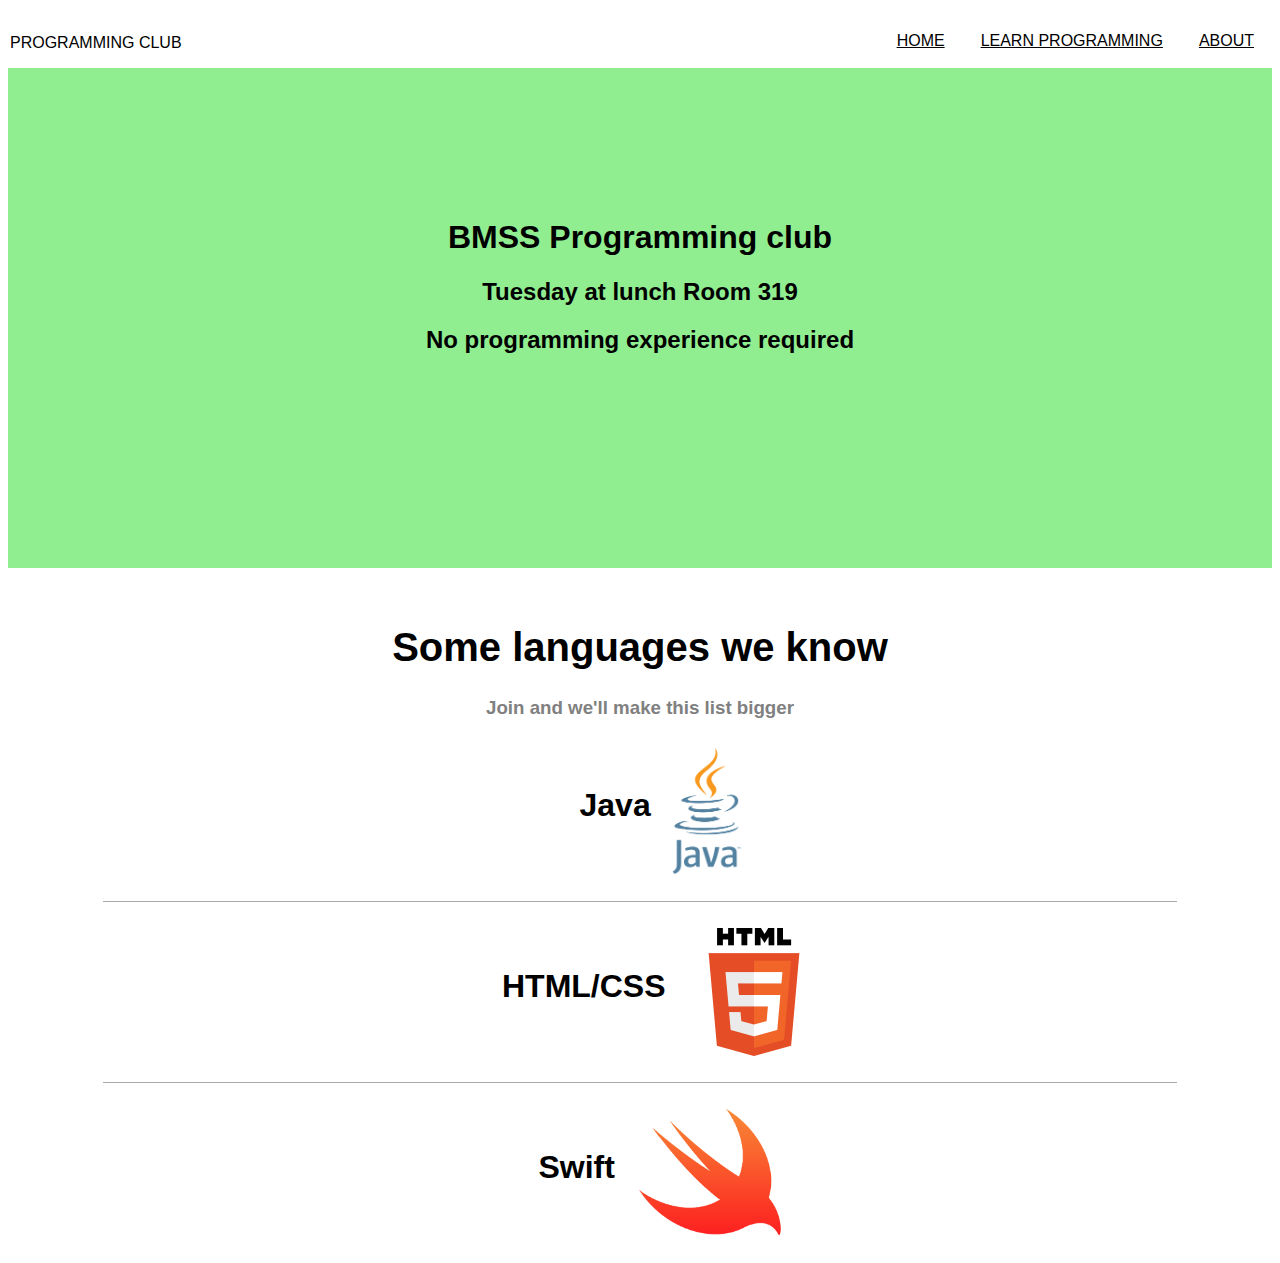
==== index.html @ 0118c204 "Added a section for languages we know" ====
<!DOCTYPE html>
<html>
	<head>
		<title>BMSS Programming Club</title>
		<link rel="stylesheet" type="text/css" href="styleindex.css">
	</head>

	<body>
		<div class="navigation">
			<center>
				<ul>
					<li><a href="about.html">About</a></li>
					<li><a href="learn.html">Learn programming</a></li>
					<li><a href="index.html">Home</a></li>


					<div id="title">
						<li><p>Programming Club</p></li>
					</div>

				</ul>
			</center>
		</div>

		<div class="banner">
			<!-- The background image for the banner is included in the .css file -->
			<div id="bannerContent">
				<center>
					<h1>BMSS Programming club</h1>
					<h2>Tuesday at lunch Room 319</h2>
					<h2>No programming experience required</h2>
			</div>
		</div>

		<div class="languages">
			<center>

				<div class="languagesTitle">
					<h1>Some languages we know</h1>
					<h3>Join and we'll make this list bigger</h3>
				</div>

				<ul>
					<li><h1>Java</h1>
					<li><img src="Java-Logo.png" alt:"Java logo" height="128"></li>
				</ul>

				<div class="divider"></div>

				<ul>
					<li><h1>HTML/CSS</h1></li>
					<li><img src="HTML-logo.png" alt:"HTML Logo" height="128"></li>
				</ul>

				<div class="divider"></div>

				<ul>
					<li><h1>Swift</h1></li>
					<li><img src="Swift-Logo.png" alt:"Swift Logo" height="128"</li>
				</ul>
			</center>
		</div>

		
	</body>


</html>
---- styleindex.css ----
body {
	background-color: #FFF;
	font-family: Helvetica, sans-serif;
}

.navigation li {
	margin-left: 0px;
	margin-right: 0px;
	padding: 10px 2px;
	text-transform: uppercase;
	display: inline;
	float: right;

}

.navigation ul {
	margin: 0;
	padding: 0;
	list-style-type: none;
}

.navigation a {
	display: block;
	text-align: center;
	color: black;
	padding: 14px 16px;
}

.navigation {
	height: 60px;
	width: 100%;
	top: 0px;
	left: 0px;
}

/* change the color when the mouse hovers over a navigation bar button */
.navigation a:hover {
	background-color: lightgray;
}

/* Make the title go on the left side of the navi bar */
#title li {
	float: left;
}

.banner {
	background-size: cover;
	background-color: lightgreen;
	height: 500px;
	width: 100%;
	background-attachment: fixed;
}

#bannerContent {
	position: relative;
	top: 20%;
	padding: 30px 10px;
	margin: auto;
	color: tbd;
}

.languages li {
	display: inline-block;
	float: none;
	padding: 10px;
	text-align: center;
}


.languages img {
	/* Do this so the images are vertically centered with the text */
	vertical-align: middle;
}

.divider {
	background-color: darkgrey;
	height: 1px;
	width: 85%;
}

.languagesTitle h1 {
	padding-top: 30px;
	font-size: 40px;
}

.languagesTitle h3 {
	color: grey;
}
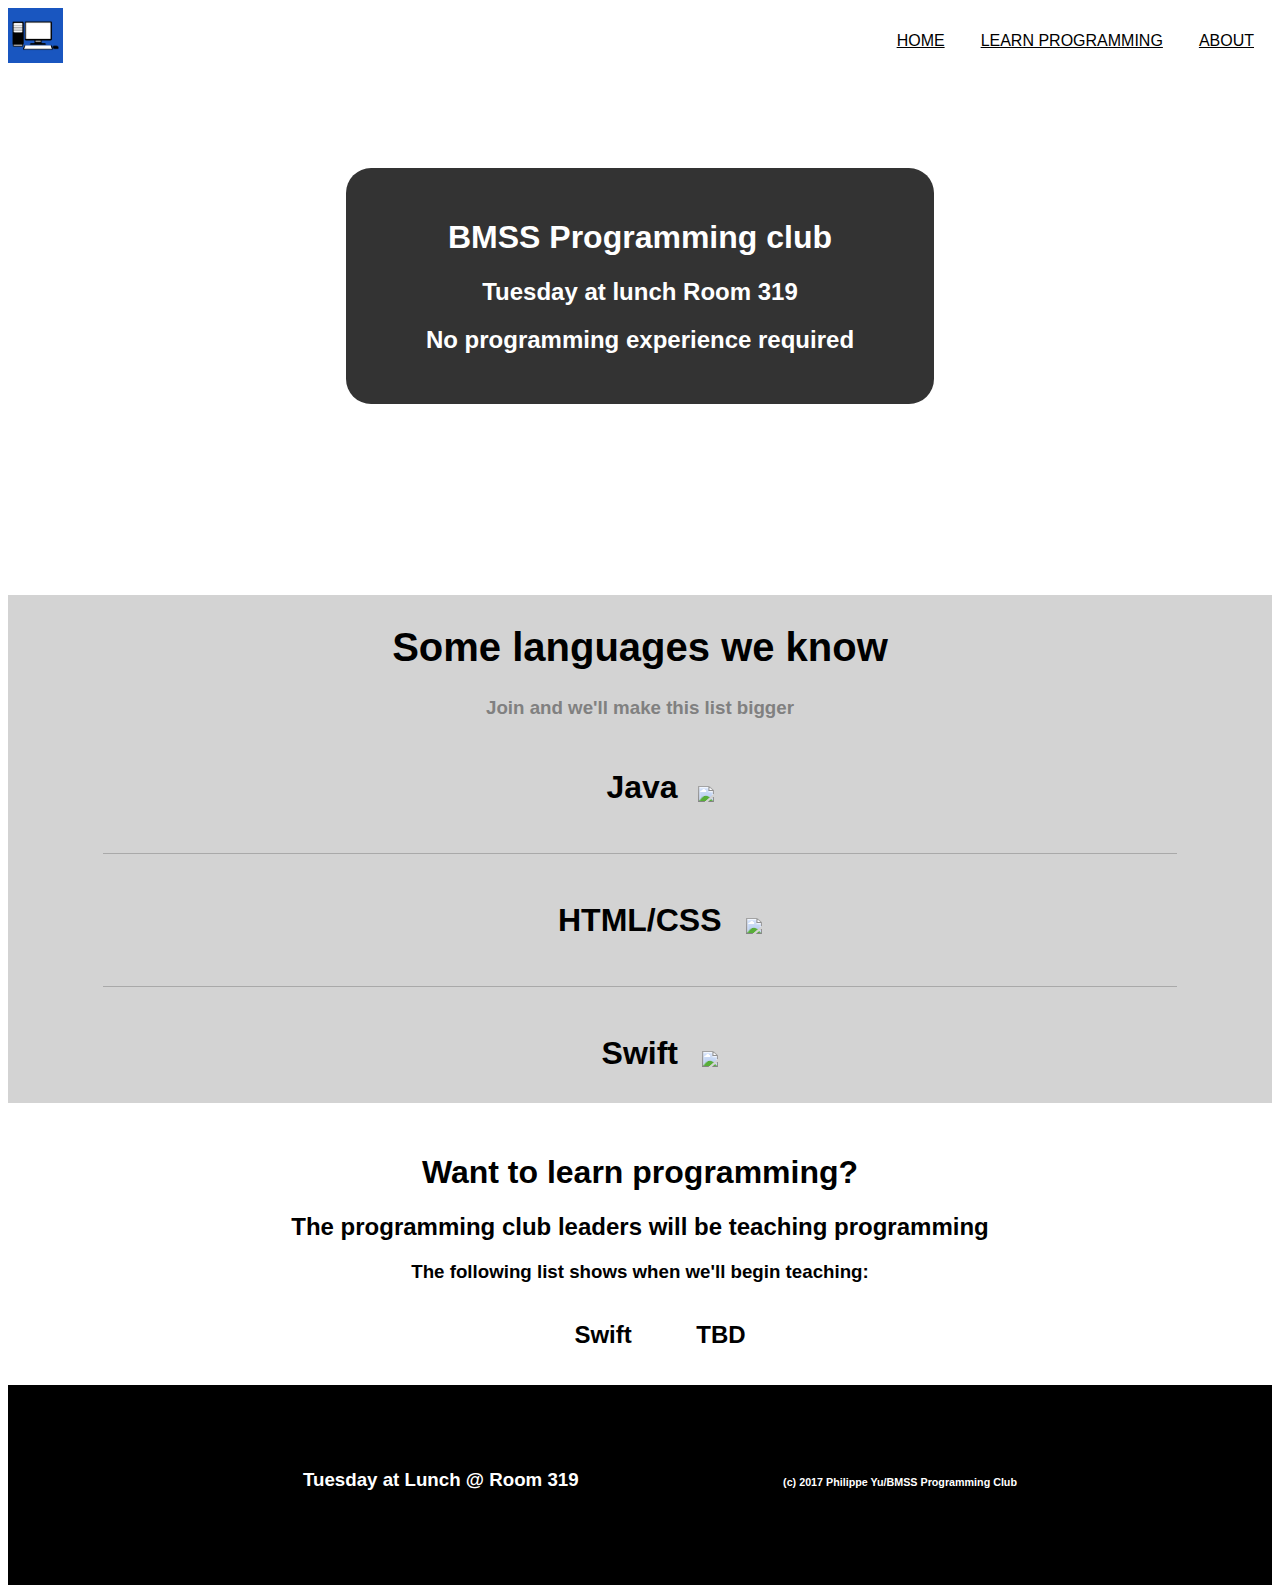
==== commit 3bbe98e5: "Added the navigation bar logo on existing pages" ====
--- a/index.html
+++ b/index.html
@@ -15,7 +15,7 @@
 
 
 					<div id="title">
-						<li><p>Programming Club</p></li>
+						<li><img src="./Images/Club-Logo.png" alt:"BMSS Programming Club" height="55"></li>
 					</div>
 
 				</ul>
@@ -42,26 +42,49 @@
 
 				<ul>
 					<li><h1>Java</h1>
-					<li><img src="Java-Logo.png" alt:"Java logo" height="128"></li>
+					<li><img src="./Images/Java-Logo.png" alt:"Java logo" height="128"></li>
 				</ul>
 
 				<div class="divider"></div>
 
 				<ul>
 					<li><h1>HTML/CSS</h1></li>
-					<li><img src="HTML-logo.png" alt:"HTML Logo" height="128"></li>
+					<li><img src="./Images/HTML-logo.png" alt:"HTML Logo" height="128"></li>
 				</ul>
 
 				<div class="divider"></div>
 
 				<ul>
 					<li><h1>Swift</h1></li>
-					<li><img src="Swift-Logo.png" alt:"Swift Logo" height="128"</li>
+					<li><img src="./Images/Swift-Logo.png" alt:"Swift Logo" height="128"></li>
 				</ul>
 			</center>
 		</div>
 
-		
+		<div class="learnToCode">
+			<center>
+				<h1>Want to learn programming?</h1>
+				<h2>The programming club leaders will be teaching programming</h2>
+				<h3>The following list shows when we'll begin teaching:</h3>
+				<ul>
+					<li><h2>Swift</h2></li>
+					<li><h2>TBD</h2></li>
+				</ul>
+			</center>
+		</div>
+
+		<div class="footer">
+
+			<div class="footerContent">
+				<center>
+					<ul>
+						<li><h3>Tuesday at Lunch @ Room 319</h3></li>
+						<li><h6>(c) 2017 Philippe Yu/BMSS Programming Club</h6></li>
+					</ul>
+				</center>
+			</div>
+
+		</div>
 	</body>
 
 
--- a/styleindex.css
+++ b/styleindex.css
@@ -2,7 +2,7 @@
 	background-color: #FFF;
 	font-family: Helvetica, sans-serif;
 }
-
+/* Navigation Bar */
 .navigation li {
 	margin-left: 0px;
 	margin-right: 0px;
@@ -41,14 +41,16 @@
 /* Make the title go on the left side of the navi bar */
 #title li {
 	float: left;
+	padding-left: 0px;
+	padding-top: 0px;
 }
-
+/* Banner */
 .banner {
 	background-size: cover;
-	background-color: lightgreen;
 	height: 500px;
 	width: 100%;
-	background-attachment: fixed;
+	background-attachment: scroll;
+	background-image: url("./Images/HeroImage.png");
 }
 
 #bannerContent {
@@ -56,7 +58,14 @@
 	top: 20%;
 	padding: 30px 10px;
 	margin: auto;
-	color: tbd;
+	color: white;
+	width: 45%;
+	border-radius: 25px;
+	background-color: rgba(0, 0, 0, 0.8);
+}
+/* Languages */
+.languages {
+	background-color: lightgrey;
 }
 
 .languages li {
@@ -86,3 +95,34 @@
 .languagesTitle h3 {
 	color: grey;
 }
+/* Learn to Code */
+.learnToCode li {
+	display: inline-block;
+	float: none;
+	padding: 0px 30px;
+	text-align: center;
+}
+
+.learnToCode h1 {
+	padding-top: 30px;
+}
+/* Footer */
+.footer {
+	background-color: black;
+	height: 200px;
+	color: white;
+	width: 100%;
+}
+
+.footer ul {
+	list-style-type: none;
+}
+
+.footer li {
+	margin-left: 0px;
+	margin-right: 0px;
+	display: inline-block;
+	float: none;
+	text-align: center;
+	padding: 65px 100px;
+}
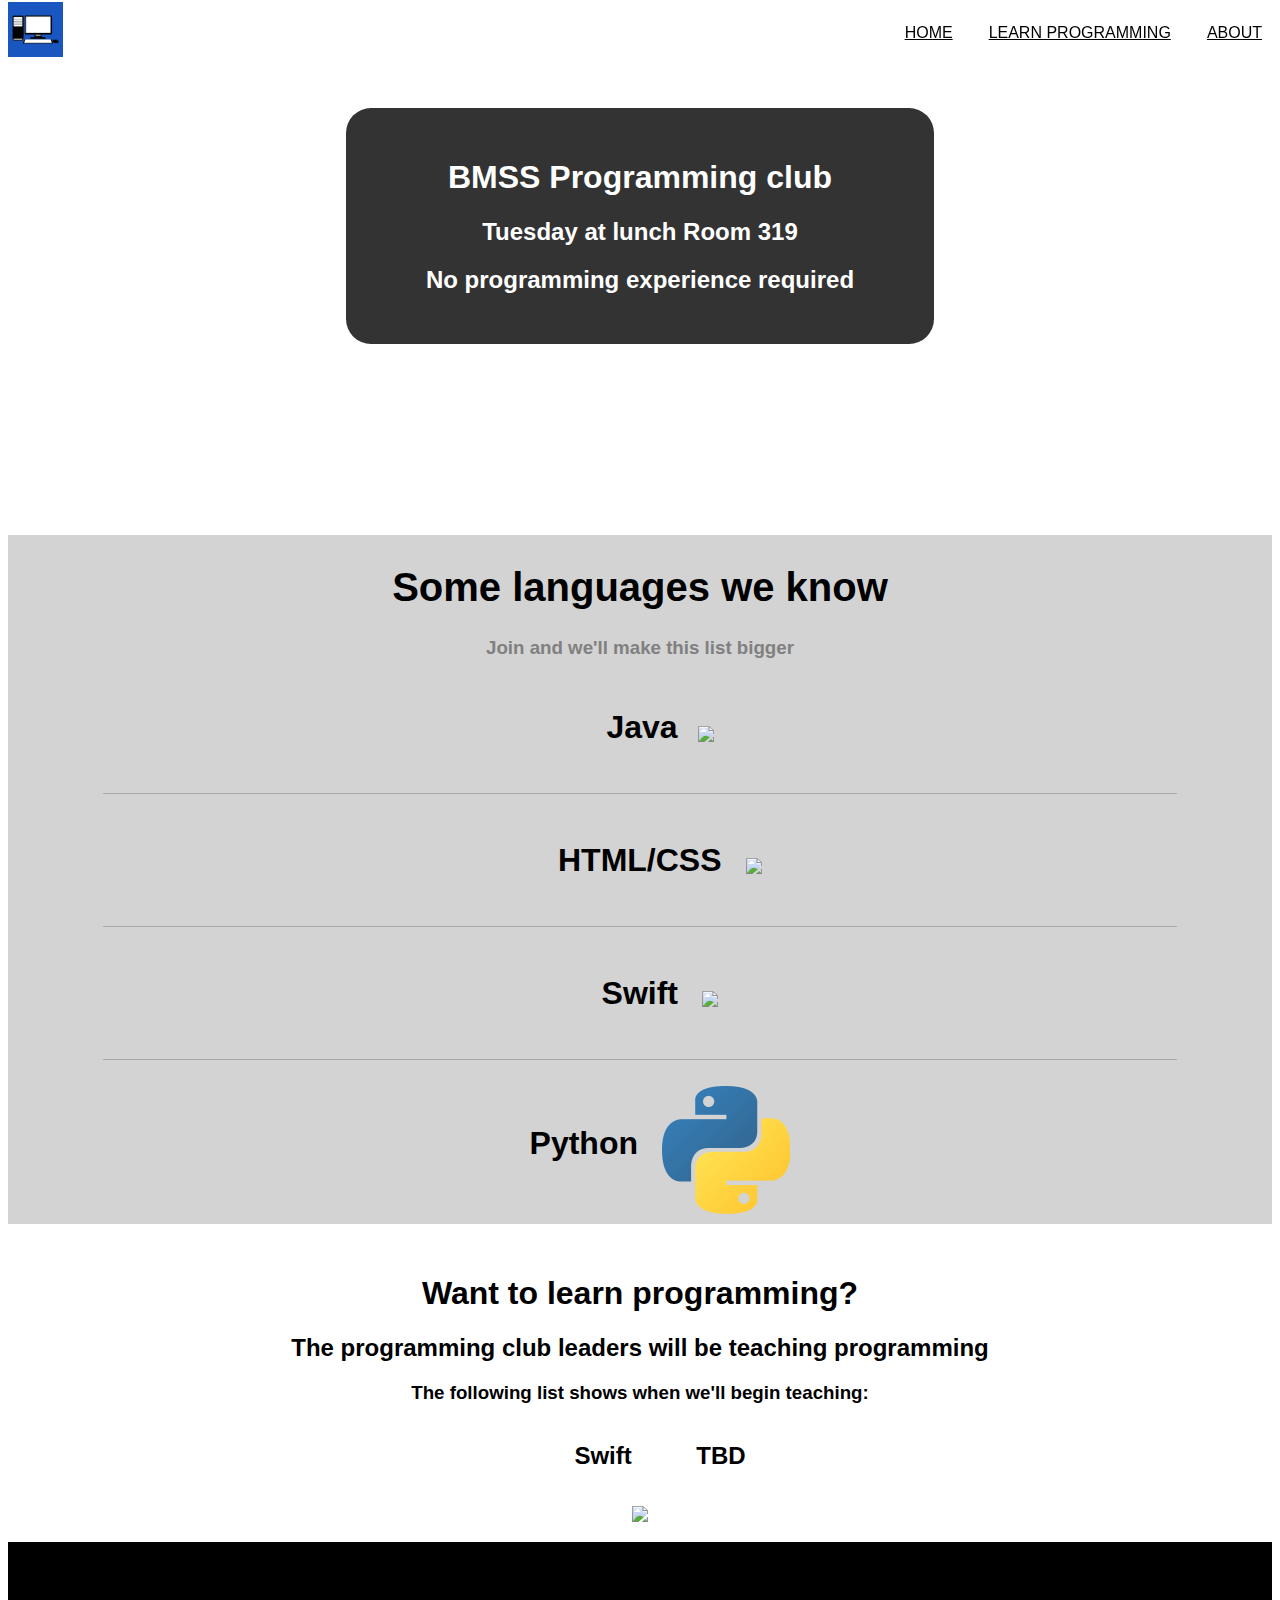
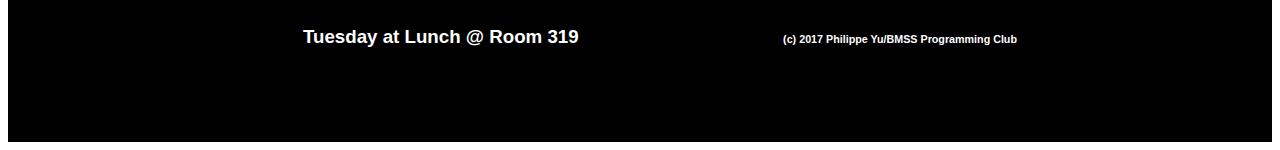
==== commit a088a6e2: "Added python" ====
--- a/index.html
+++ b/index.html
@@ -3,6 +3,7 @@
 	<head>
 		<title>BMSS Programming Club</title>
 		<link rel="stylesheet" type="text/css" href="styleindex.css">
+		<link rel="shortcut icon" type="image/png" href="./Images/Favicon.png">
 	</head>
 
 	<body>
@@ -58,6 +59,13 @@
 					<li><h1>Swift</h1></li>
 					<li><img src="./Images/Swift-Logo.png" alt:"Swift Logo" height="128"></li>
 				</ul>
+
+				<div class="divider"></div>
+
+				<ul>
+					<li><h1>Python</h1></li>
+					<li><img src="./Images/Python-Logo.png" alt:"Python Logo" height="128"></li>
+				</ul>
 			</center>
 		</div>
 
@@ -70,6 +78,7 @@
 					<li><h2>Swift</h2></li>
 					<li><h2>TBD</h2></li>
 				</ul>
+				<img src="./Images/SkiMask-Hacker.png" width="400">
 			</center>
 		</div>
 
--- a/styleindex.css
+++ b/styleindex.css
@@ -31,6 +31,9 @@
 	width: 100%;
 	top: 0px;
 	left: 0px;
+	position: fixed;
+	z-index: 9999;
+	background-color: rgba(255, 255, 255, 0.99);
 }
 
 /* change the color when the mouse hovers over a navigation bar button */
@@ -41,8 +44,8 @@
 /* Make the title go on the left side of the navi bar */
 #title li {
 	float: left;
-	padding-left: 0px;
-	padding-top: 0px;
+	padding-left: 8px;
+	padding-top: 2px;
 }
 /* Banner */
 .banner {
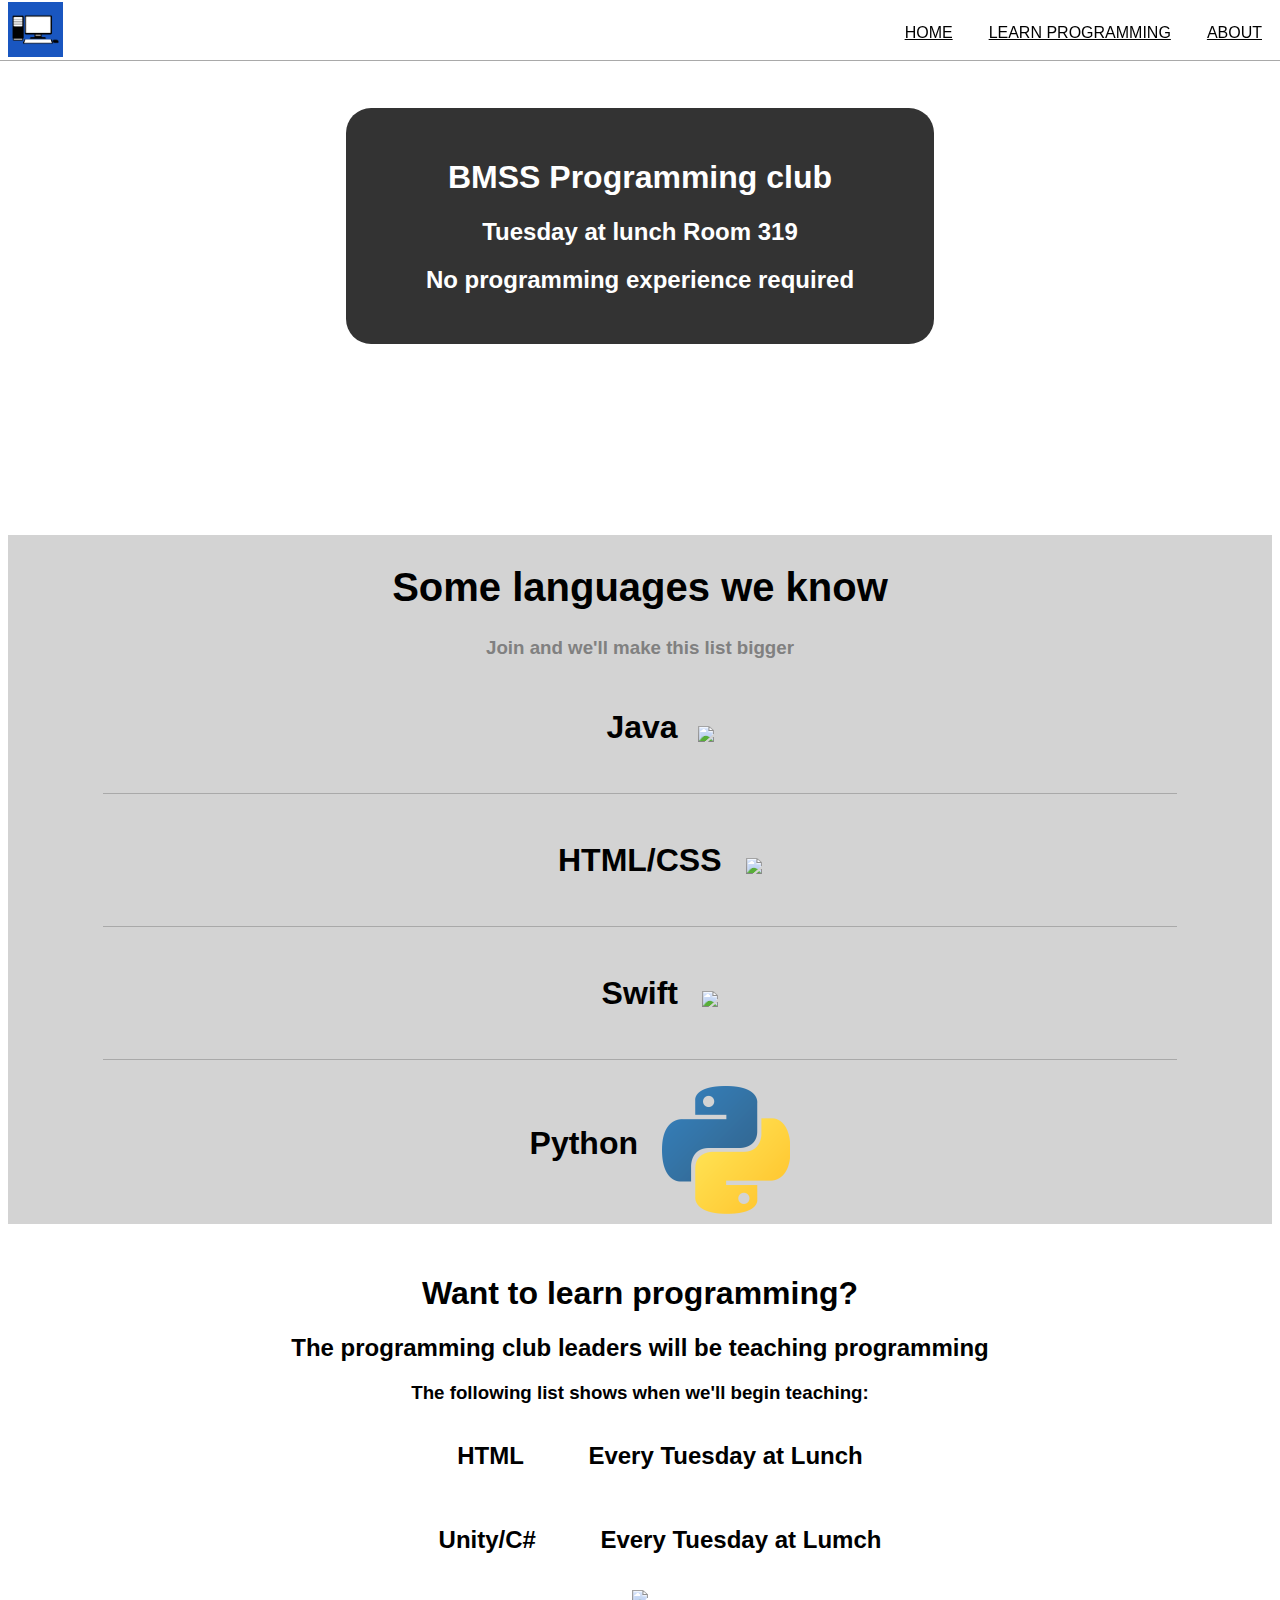
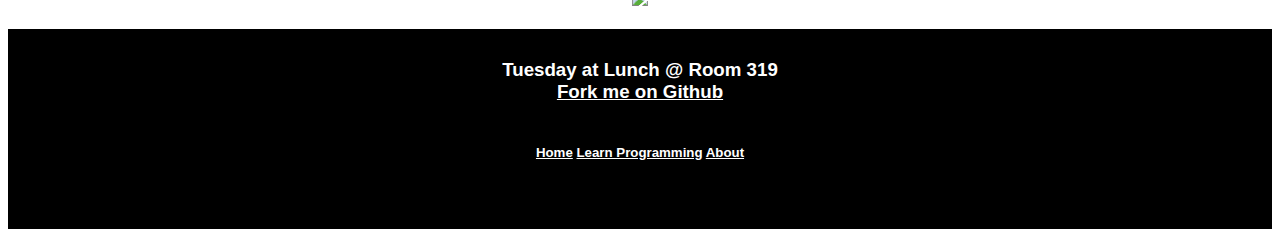
==== commit cc88d228: "Merge branch 'fixFooter'" ====
--- a/index.html
+++ b/index.html
@@ -16,7 +16,7 @@
 
 
 					<div id="title">
-						<li><img src="./Images/Club-Logo.png" alt:"BMSS Programming Club" height="55"></li>
+						<li><a href="index.html" class="logo"><img src="./Images/Club-Logo.png" alt:"BMSS Programming Club" height="55"></a></li>
 					</div>
 
 				</ul>
@@ -75,8 +75,13 @@
 				<h2>The programming club leaders will be teaching programming</h2>
 				<h3>The following list shows when we'll begin teaching:</h3>
 				<ul>
-					<li><h2>Swift</h2></li>
-					<li><h2>TBD</h2></li>
+					<li><h2>HTML</h2></li>
+					<li><h2>Every Tuesday at Lunch</h2></li>
+				</ul>
+
+				<ul>
+					<li><h2>Unity/C#</h2></li>
+					<li><h2>Every Tuesday at Lumch</h2></li>
 				</ul>
 				<img src="./Images/SkiMask-Hacker.png" width="400">
 			</center>
@@ -86,11 +91,10 @@
 
 			<div class="footerContent">
 				<center>
-					<ul>
-						<li><h3>Tuesday at Lunch @ Room 319</h3></li>
-						<li><h6>(c) 2017 Philippe Yu/BMSS Programming Club</h6></li>
-					</ul>
+					<h3>Tuesday at Lunch @ Room 319<br><a href="https://github.com/philippejlyu/Programming-Club-Website">Fork me on Github</a></h3>
 				</center>
+				<center>
+					<h5><a href="index.html">Home</a> <a href="learn.html">Learn Programming</a> <a href="about.html">About</a></h5>
 			</div>
 
 		</div>
--- a/styleindex.css
+++ b/styleindex.css
@@ -26,6 +26,12 @@
 	padding: 14px 16px;
 }
 
+.navigation .logo {
+	display: block;
+	text-align: center;
+	padding: 0px 0px;
+}
+
 .navigation {
 	height: 60px;
 	width: 100%;
@@ -34,6 +40,7 @@
 	position: fixed;
 	z-index: 9999;
 	background-color: rgba(255, 255, 255, 0.99);
+	border-bottom: 1px solid darkgray;
 }
 
 /* change the color when the mouse hovers over a navigation bar button */
@@ -117,15 +124,15 @@
 	width: 100%;
 }
 
-.footer ul {
-	list-style-type: none;
+.footer a {
+	color: white;
 }
 
-.footer li {
-	margin-left: 0px;
-	margin-right: 0px;
-	display: inline-block;
-	float: none;
-	text-align: center;
-	padding: 65px 100px;
+.footer a:visited {
+	color: white;
 }
+
+.footer h3 {
+	padding-top: 30px;
+	padding-bottom: 20px;
+}
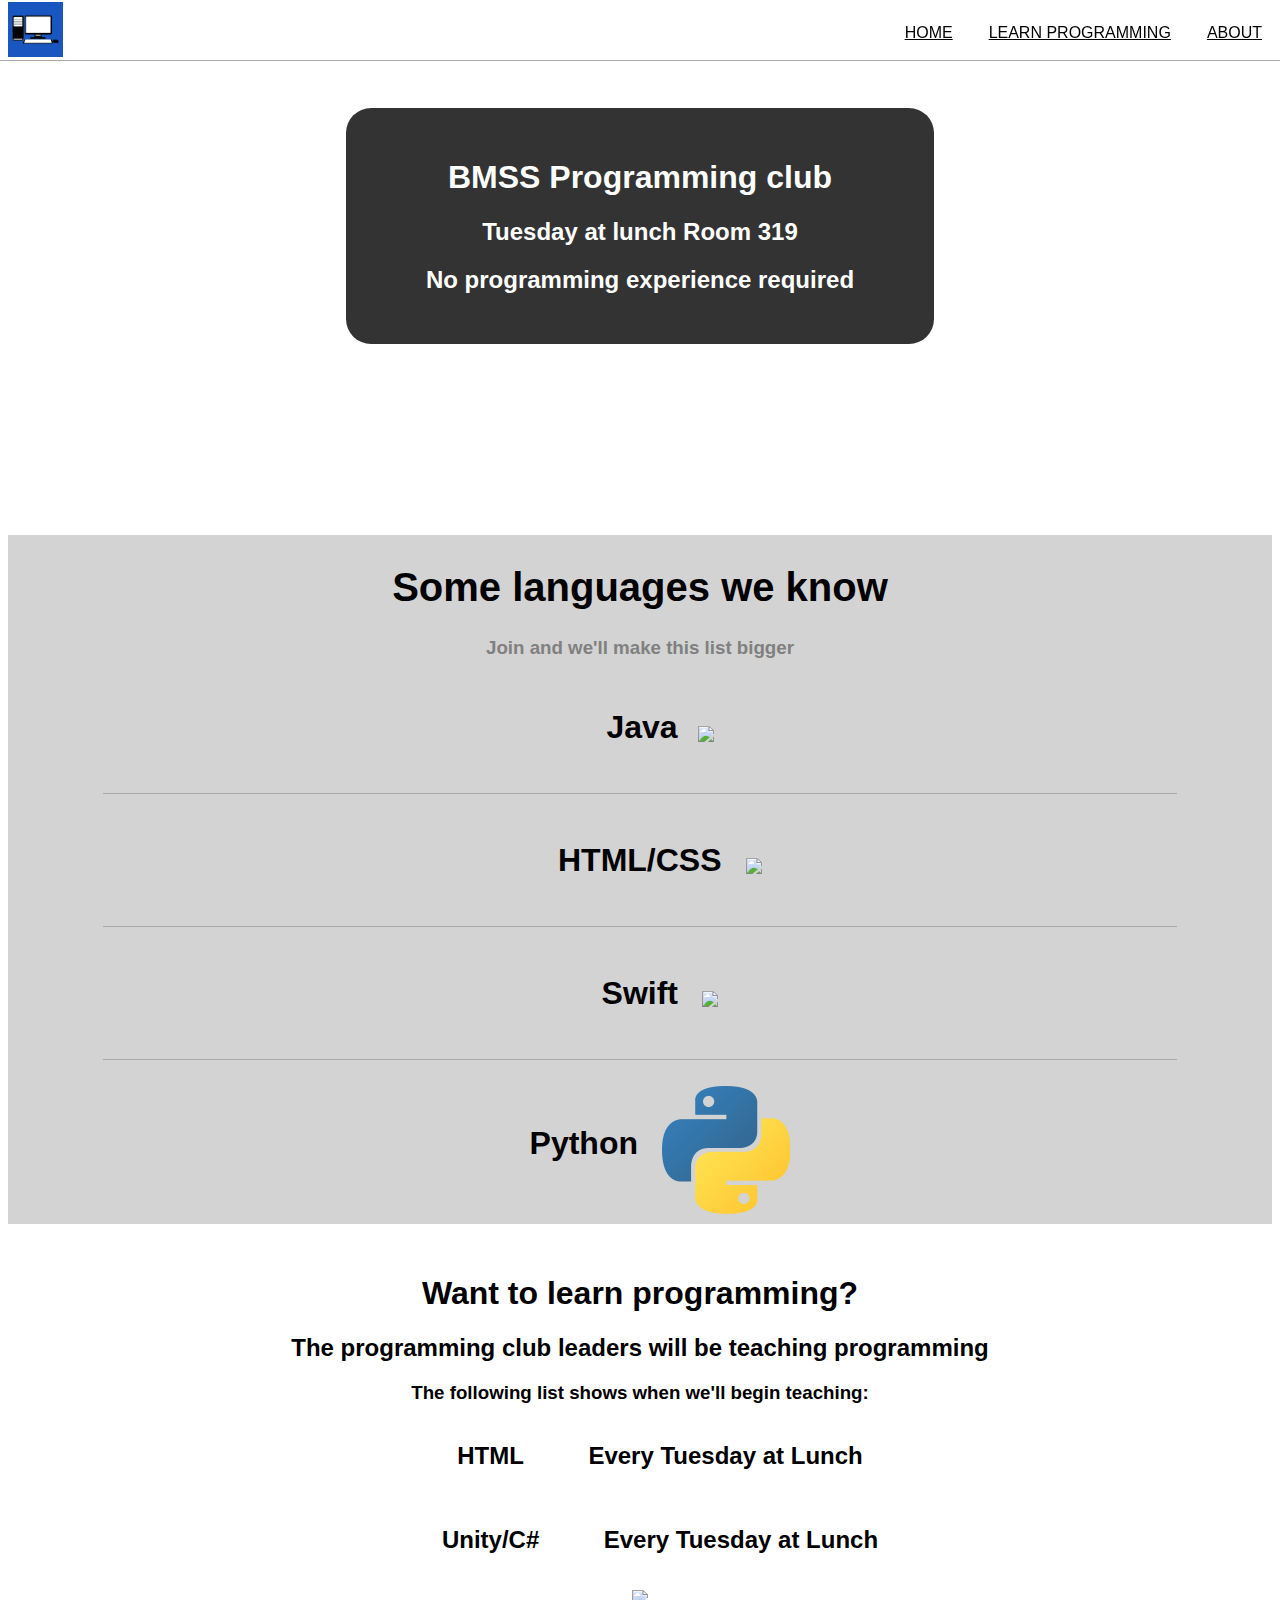
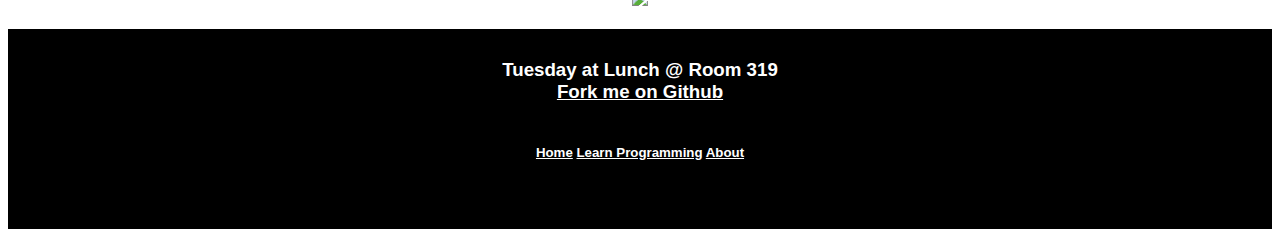
==== commit 57457af0: "Fixed a typo in index.html" ====
--- a/index.html
+++ b/index.html
@@ -10,9 +10,9 @@
 		<div class="navigation">
 			<center>
 				<ul>
-					<li><a href="about.html">About</a></li>
-					<li><a href="learn.html">Learn programming</a></li>
-					<li><a href="index.html">Home</a></li>
+					<li><a href="about.html" class="button">About</a></li>
+					<li><a href="learn.html" class="button">Learn programming</a></li>
+					<li><a href="index.html" class="button">Home</a></li>
 
 
 					<div id="title">
@@ -81,7 +81,7 @@
 
 				<ul>
 					<li><h2>Unity/C#</h2></li>
-					<li><h2>Every Tuesday at Lumch</h2></li>
+					<li><h2>Every Tuesday at Lunch</h2></li>
 				</ul>
 				<img src="./Images/SkiMask-Hacker.png" width="400">
 			</center>
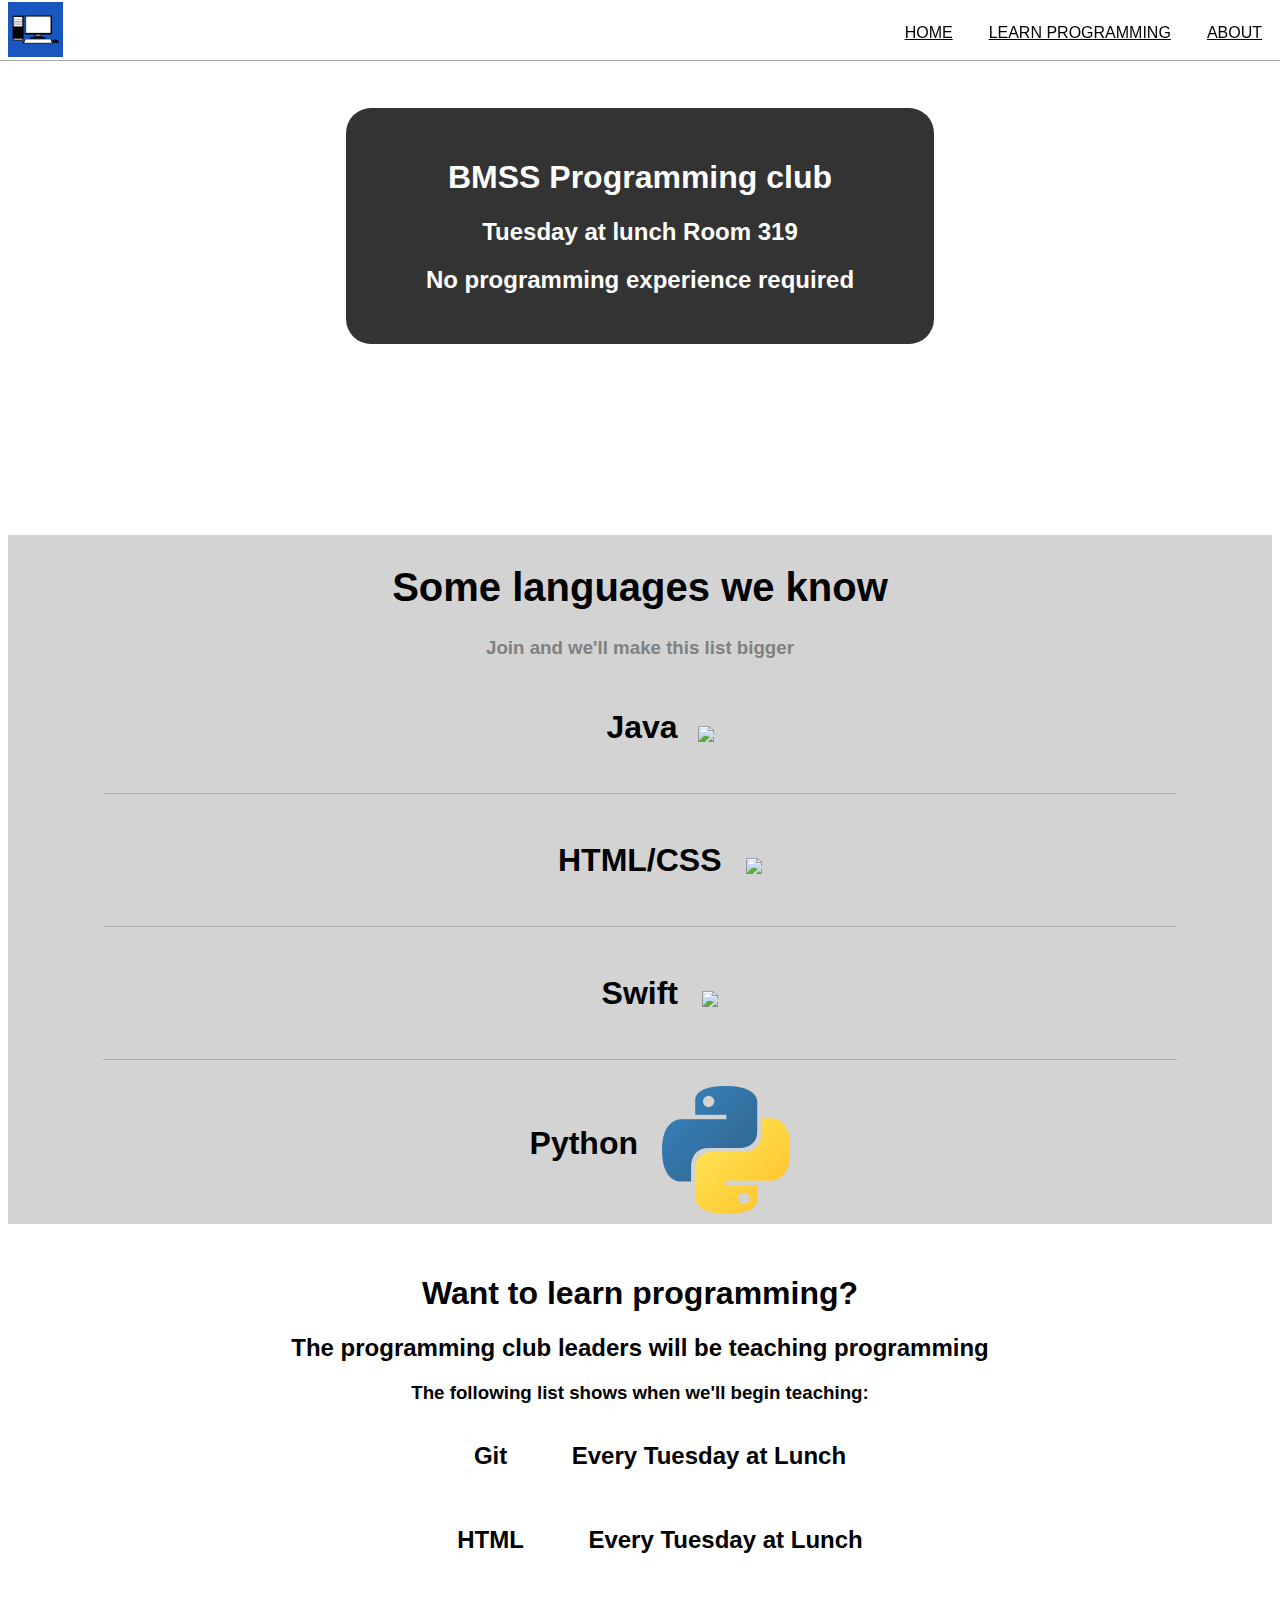
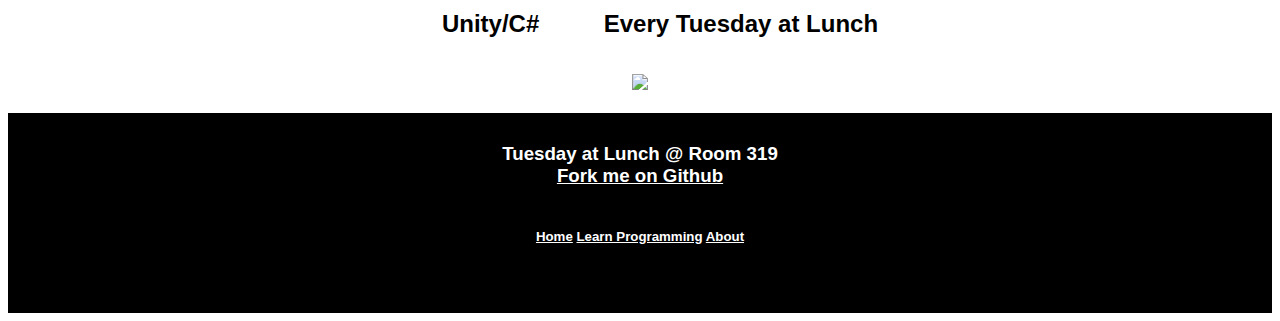
==== commit 25fc3c0f: "Changed the order in which git is shown in index.html" ====
--- a/index.html
+++ b/index.html
@@ -75,6 +75,11 @@
 				<h2>The programming club leaders will be teaching programming</h2>
 				<h3>The following list shows when we'll begin teaching:</h3>
 				<ul>
+					<li><h2>Git</h2></li>
+					<li><h2>Every Tuesday at Lunch</h2></li>
+				</ul>
+				
+				<ul>
 					<li><h2>HTML</h2></li>
 					<li><h2>Every Tuesday at Lunch</h2></li>
 				</ul>
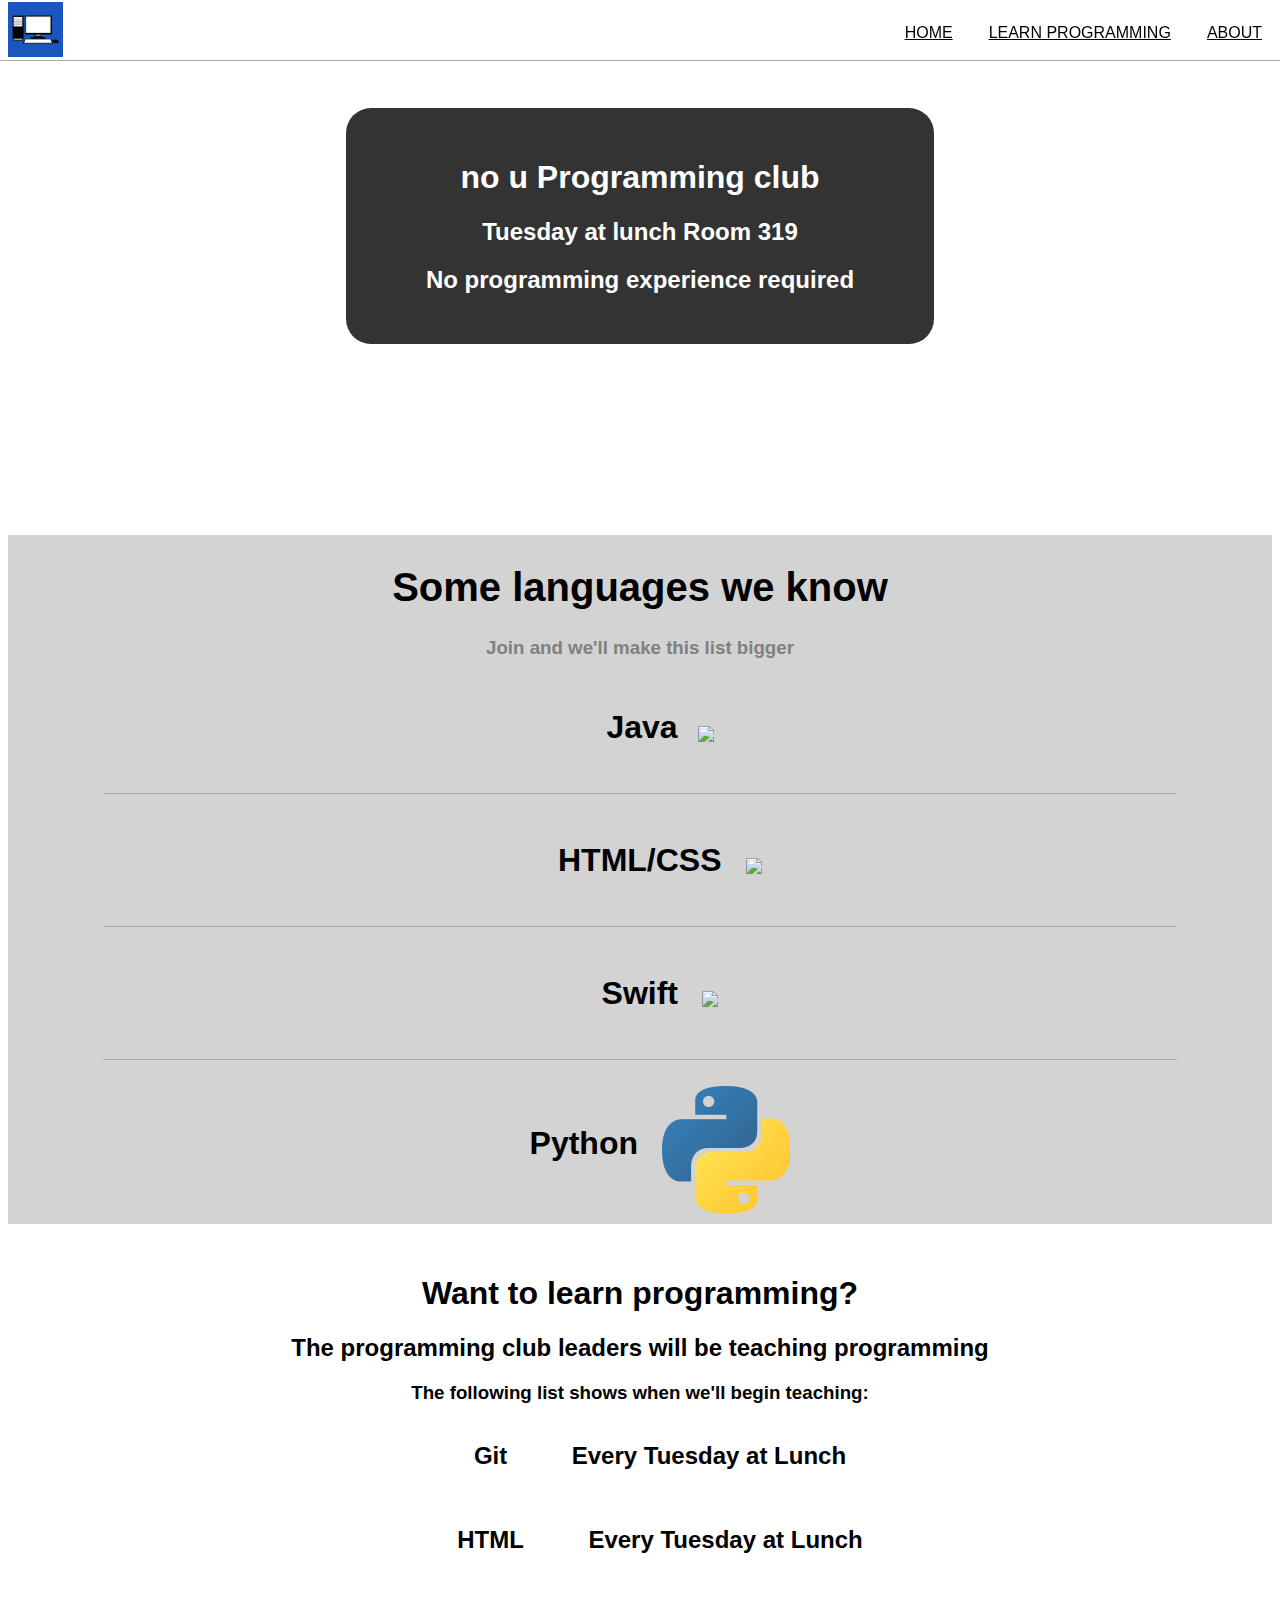
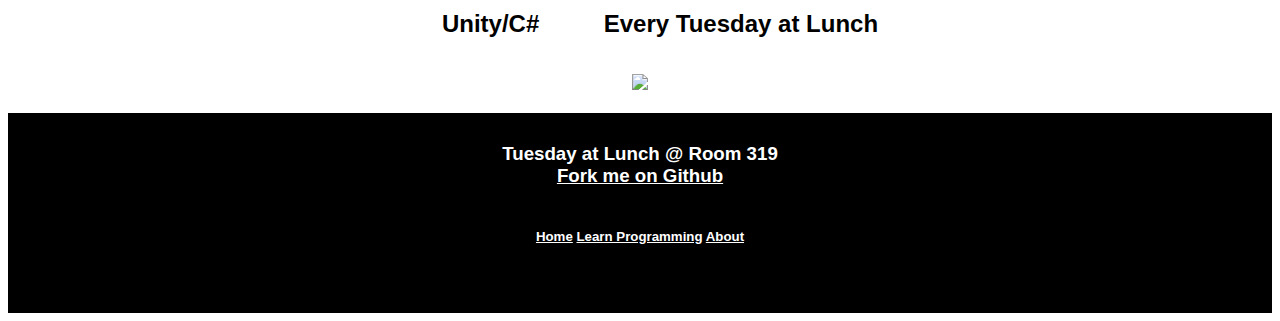
==== commit 787d94a8: "changed title to be more fitting" ====
--- a/index.html
+++ b/index.html
@@ -27,7 +27,7 @@
 			<!-- The background image for the banner is included in the .css file -->
 			<div id="bannerContent">
 				<center>
-					<h1>BMSS Programming club</h1>
+					<h1>no u Programming club</h1>
 					<h2>Tuesday at lunch Room 319</h2>
 					<h2>No programming experience required</h2>
 			</div>
